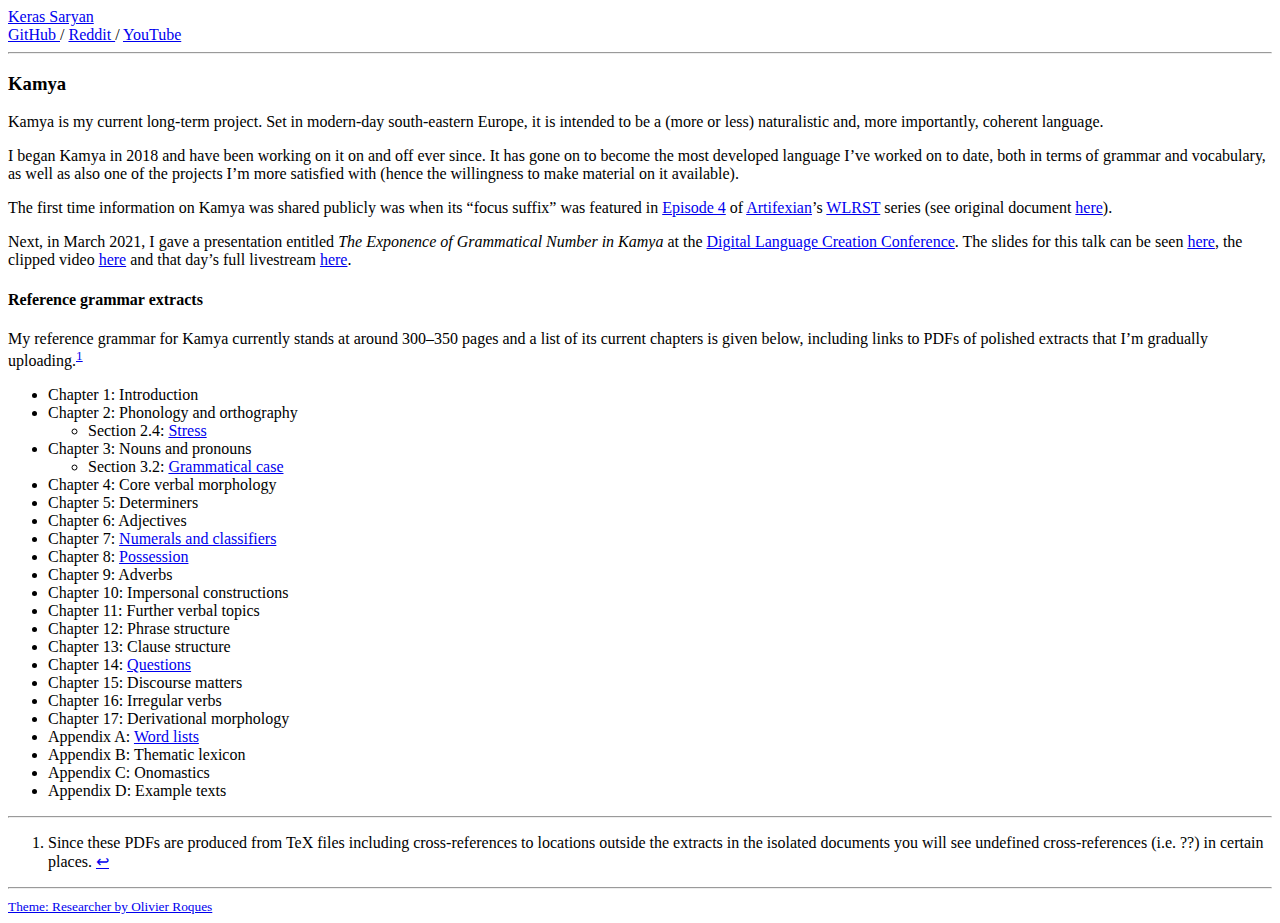
==== docs/kamya/index.html @ ac39c32f "meta" ====
<!DOCTYPE html>
<html><head>
	<meta name="google-site-verification" content="qNJjCOM0kalXE3GTumrhM1nL9TsBurW-8rrKsc01tlY" />

    <meta charset="utf-8">
    <meta name="viewport" content="width=device-width, initial-scale=1, shrink-to-fit=no">
	
    <title>Keras Saryan | Kamya</title>
    <meta name="description" content="My conlanging-related website">
    <meta name="author" content='Keras Saryan'>

    <link href="https://fonts.googleapis.com/css2?family=Inconsolata:wght@400;700&display=swap" rel="stylesheet">
    <link rel="stylesheet" href="https://cdn.jsdelivr.net/npm/bootstrap@4.5.3/dist/css/bootstrap.min.css" integrity="sha384-TX8t27EcRE3e/ihU7zmQxVncDAy5uIKz4rEkgIXeMed4M0jlfIDPvg6uqKI2xXr2" crossorigin="anonymous">

    
    <link rel="stylesheet" href="/sass/researcher.min.css">
	<link rel="stylesheet" href="/custom.css">

    
        <link rel="icon" type="image/ico" href="https://keras-saryan.github.io/img/favicon.ico">
    

    
        
    
</head>

    <body><div class="container mt-5">
    <nav class="navbar navbar-expand-sm flex-column flex-sm-row text-nowrap p-0">
        <a class="navbar-brand mx-0 mr-sm-auto" href="https://keras-saryan.github.io/">
          
          Keras Saryan
        </a>
        <div class="navbar-nav flex-row flex-wrap justify-content-center">
            
                
                
                    <a class="nav-item nav-link" href="https://github.com/keras-saryan">
                        GitHub
                    </a>
                    
                        <span class="nav-item navbar-text mx-1">/</span>
                    
                
                    <a class="nav-item nav-link" href="https://www.reddit.com/user/keras_saryan">
                        Reddit
                    </a>
                    
                        <span class="nav-item navbar-text mx-1">/</span>
                    
                
                    <a class="nav-item nav-link" href="https://www.youtube.com/channel/UCV0hdWj_AWvfxLBiOFaXoxw">
                        YouTube
                    </a>
                    
                
            
        </div>
    </nav>
</div>
<hr>
<div id="content">
<div class="container">
    <h3 id="kamya">Kamya</h3>
<p>Kamya is my current long-term project. Set in modern-day south-eastern Europe, it is intended to be a (more or less) naturalistic and, more importantly, coherent language.</p>
<p>I began Kamya in 2018 and have been working on it on and off ever since. It has gone on to become the most developed language I&rsquo;ve worked on to date, both in terms of grammar and vocabulary, as well as also one of the projects I&rsquo;m more satisfied with (hence the willingness to make material on it available).</p>
<p>The first time information on Kamya was shared publicly was when its &ldquo;focus suffix&rdquo; was featured in <a href="https://www.youtube.com/watch?v=MyU7XsDCIc8&amp;t=122s">Episode 4</a> of <a href="https://www.youtube.com/channel/UCeh-pJYRZTBJDXMNZeWSUVA">Artifexian</a>&rsquo;s <a href="https://youtube.com/playlist?list=PLduA6tsl3gyjAoPbTEXUlhIlOVFSG7LMs">WLRST</a> series (see original document <a href="../docs/kamya-wlrst-2020.pdf">here</a>).</p>
<p>Next, in March 2021, I gave a presentation entitled <em>The Exponence of Grammatical Number in Kamya</em> at the <a href="https://conlang.org/language-creation-conference/dlcc-2021/">Digital Language Creation Conference</a>. The slides for this talk can be seen <a href="../docs/kamya-dlcc-2021.pdf">here</a>, the clipped video <a href="https://www.youtube.com/watch?v=NEINfK5rmO4">here</a> and that day&rsquo;s full livestream <a href="https://www.youtube.com/watch?v=Q7u-bB_gUeM&amp;t=10065s">here</a>.</p>
<h4 id="reference-grammar-extracts">Reference grammar extracts</h4>
<p>My reference grammar for Kamya currently stands at around 300&ndash;350 pages and a list of its current chapters is given below, including links to PDFs of polished extracts that I&rsquo;m gradually uploading.<sup id="fnref:1"><a href="#fn:1" class="footnote-ref" role="doc-noteref">1</a></sup></p>
<ul>
<li>Chapter 1: Introduction</li>
<li>Chapter 2: Phonology and orthography
<ul>
<li>Section 2.4: <a href="../docs/kamya-stress.pdf">Stress</a></li>
</ul>
</li>
<li>Chapter 3: Nouns and pronouns
<ul>
<li>Section 3.2: <a href="../docs/kamya-case.pdf">Grammatical case</a></li>
</ul>
</li>
<li>Chapter 4: Core verbal morphology</li>
<li>Chapter 5: Determiners</li>
<li>Chapter 6: Adjectives</li>
<li>Chapter 7: <a href="../docs/kamya-numerals.pdf">Numerals and classifiers</a></li>
<li>Chapter 8: <a href="../docs/kamya-possession.pdf">Possession</a></li>
<li>Chapter 9: Adverbs</li>
<li>Chapter 10: Impersonal constructions</li>
<li>Chapter 11: Further verbal topics</li>
<li>Chapter 12: Phrase structure</li>
<li>Chapter 13: Clause structure</li>
<li>Chapter 14: <a href="../docs/kamya-questions.pdf">Questions</a></li>
<li>Chapter 15: Discourse matters</li>
<li>Chapter 16: Irregular verbs</li>
<li>Chapter 17: Derivational morphology</li>
<li>Appendix A: <a href="../docs/kamya-word-lists.pdf">Word lists</a></li>
<li>Appendix B: Thematic lexicon</li>
<li>Appendix C: Onomastics</li>
<li>Appendix D: Example texts</li>
</ul>
<section class="footnotes" role="doc-endnotes">
<hr>
<ol>
<li id="fn:1" role="doc-endnote">
<p>Since these PDFs are produced from TeX files including cross-references to locations outside the extracts in the isolated documents you will see undefined cross-references (i.e. ??) in certain places. <a href="#fnref:1" class="footnote-backref" role="doc-backlink">&#x21a9;&#xfe0e;</a></p>
</li>
</ol>
</section>

</div>

        </div><div id="footer" class="mb-5">
    
        <hr>
        <div class="container text-center">
            <a href="https://github.com/ojroques/hugo-researcher"><small>Theme: Researcher by Olivier Roques</small></a>
        </div>
    
</div>
</body>
</html>
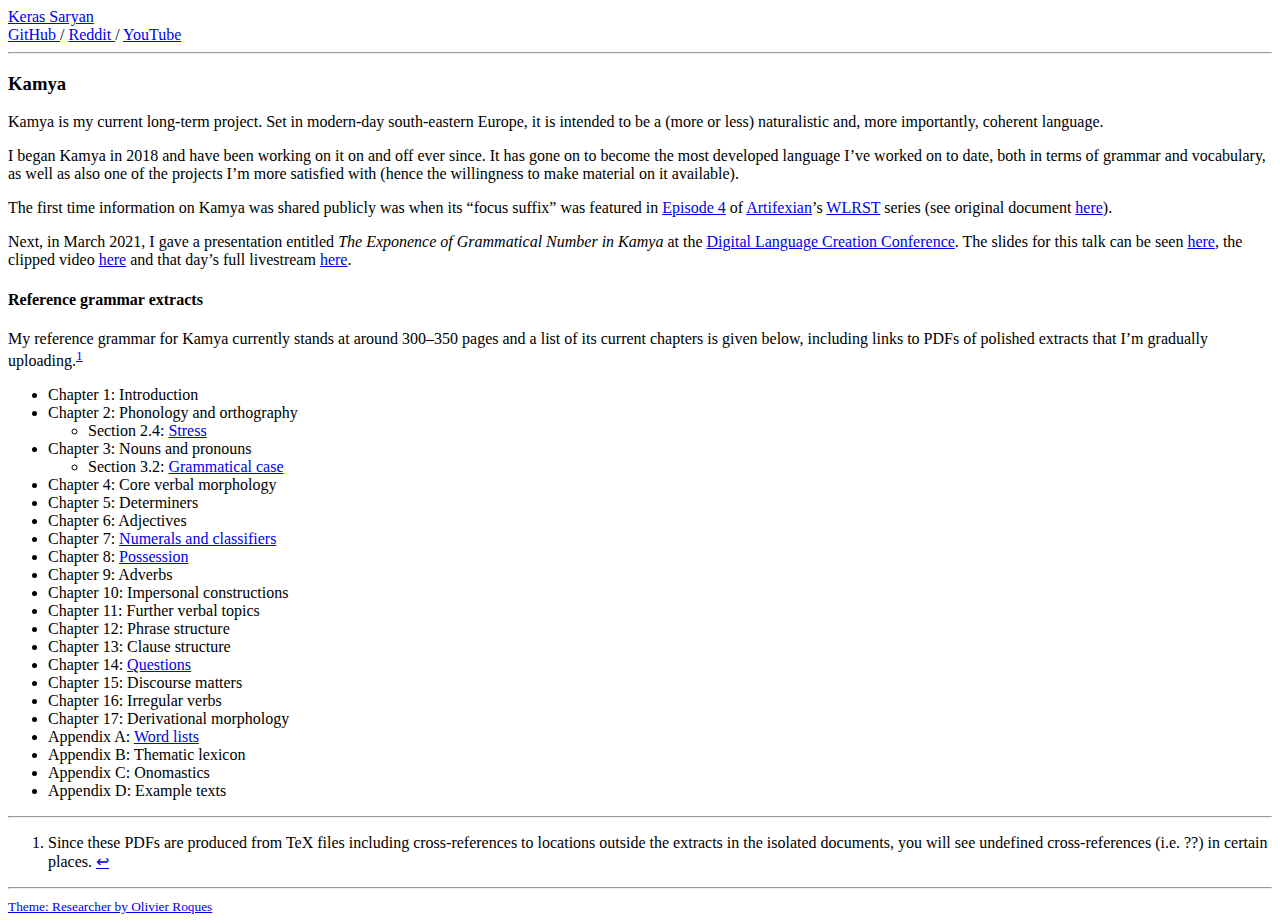
==== commit f4dfd3f2: "updated about" ====
--- a/docs/kamya/index.html
+++ b/docs/kamya/index.html
@@ -103,7 +103,7 @@
 <hr>
 <ol>
 <li id="fn:1" role="doc-endnote">
-<p>Since these PDFs are produced from TeX files including cross-references to locations outside the extracts in the isolated documents you will see undefined cross-references (i.e. ??) in certain places. <a href="#fnref:1" class="footnote-backref" role="doc-backlink">&#x21a9;&#xfe0e;</a></p>
+<p>Since these PDFs are produced from TeX files including cross-references to locations outside the extracts in the isolated documents, you will see undefined cross-references (i.e. ??) in certain places. <a href="#fnref:1" class="footnote-backref" role="doc-backlink">&#x21a9;&#xfe0e;</a></p>
 </li>
 </ol>
 </section>
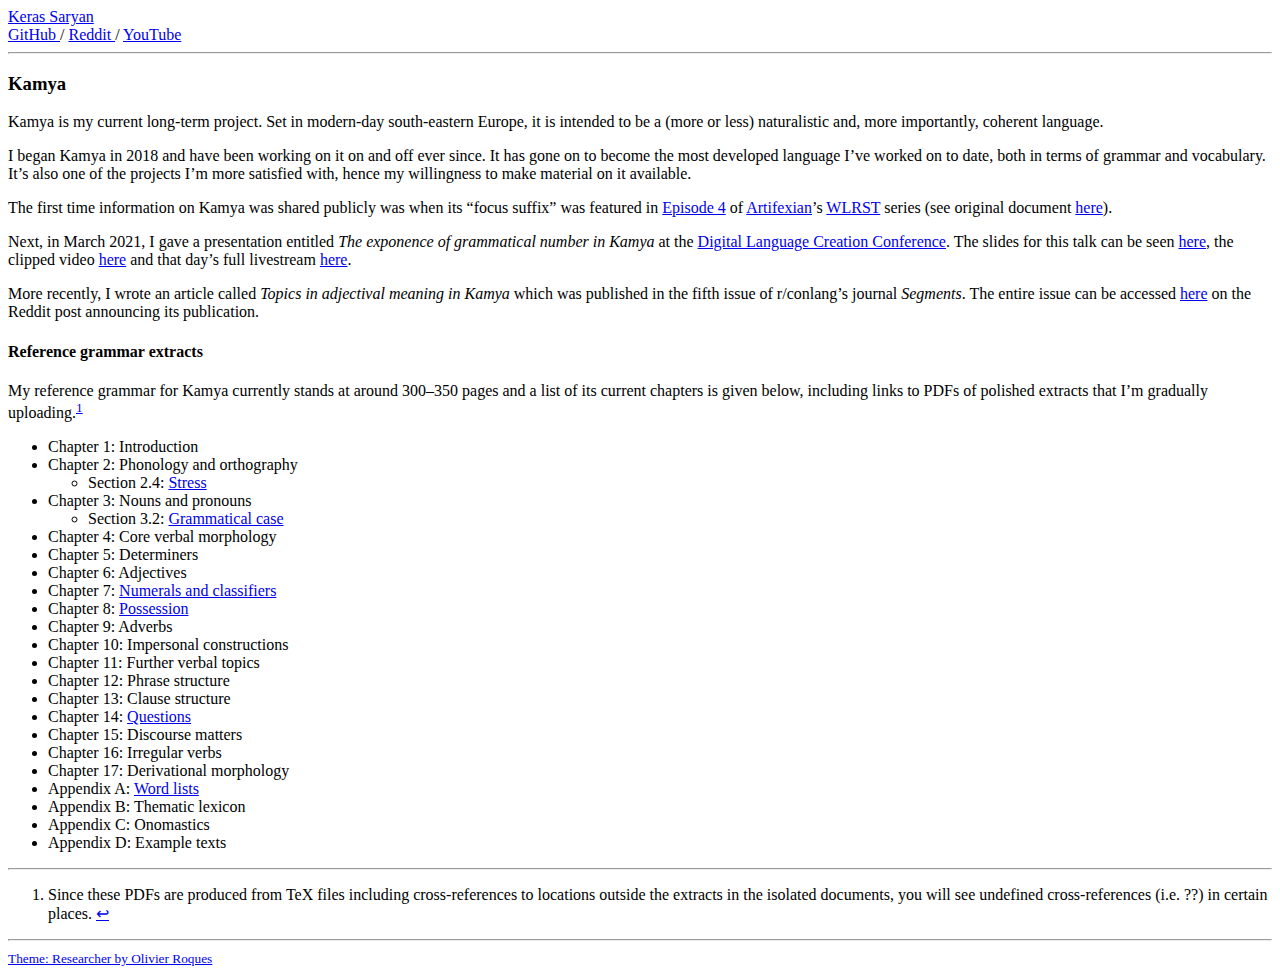
==== commit 408efa8b: "build" ====
--- a/docs/kamya/index.html
+++ b/docs/kamya/index.html
@@ -63,9 +63,10 @@
 <div class="container">
     <h3 id="kamya">Kamya</h3>
 <p>Kamya is my current long-term project. Set in modern-day south-eastern Europe, it is intended to be a (more or less) naturalistic and, more importantly, coherent language.</p>
-<p>I began Kamya in 2018 and have been working on it on and off ever since. It has gone on to become the most developed language I&rsquo;ve worked on to date, both in terms of grammar and vocabulary, as well as also one of the projects I&rsquo;m more satisfied with (hence the willingness to make material on it available).</p>
+<p>I began Kamya in 2018 and have been working on it on and off ever since. It has gone on to become the most developed language I&rsquo;ve worked on to date, both in terms of grammar and vocabulary. It&rsquo;s also one of the projects I&rsquo;m more satisfied with, hence my willingness to make material on it available.</p>
 <p>The first time information on Kamya was shared publicly was when its &ldquo;focus suffix&rdquo; was featured in <a href="https://www.youtube.com/watch?v=MyU7XsDCIc8&amp;t=122s">Episode 4</a> of <a href="https://www.youtube.com/channel/UCeh-pJYRZTBJDXMNZeWSUVA">Artifexian</a>&rsquo;s <a href="https://youtube.com/playlist?list=PLduA6tsl3gyjAoPbTEXUlhIlOVFSG7LMs">WLRST</a> series (see original document <a href="../docs/kamya-wlrst-2020.pdf">here</a>).</p>
-<p>Next, in March 2021, I gave a presentation entitled <em>The Exponence of Grammatical Number in Kamya</em> at the <a href="https://conlang.org/language-creation-conference/dlcc-2021/">Digital Language Creation Conference</a>. The slides for this talk can be seen <a href="../docs/kamya-dlcc-2021.pdf">here</a>, the clipped video <a href="https://www.youtube.com/watch?v=NEINfK5rmO4">here</a> and that day&rsquo;s full livestream <a href="https://www.youtube.com/watch?v=Q7u-bB_gUeM&amp;t=10065s">here</a>.</p>
+<p>Next, in March 2021, I gave a presentation entitled <em>The exponence of grammatical number in Kamya</em> at the <a href="https://conlang.org/language-creation-conference/dlcc-2021/">Digital Language Creation Conference</a>. The slides for this talk can be seen <a href="../docs/kamya-dlcc-2021.pdf">here</a>, the clipped video <a href="https://www.youtube.com/watch?v=NEINfK5rmO4">here</a> and that day&rsquo;s full livestream <a href="https://www.youtube.com/watch?v=Q7u-bB_gUeM&amp;t=10065s">here</a>.</p>
+<p>More recently, I wrote an article called <em>Topics in adjectival meaning in Kamya</em> which was published in the fifth issue of r/conlang&rsquo;s journal <em>Segments</em>. The entire issue can be accessed <a href="https://www.reddit.com/r/conlangs/comments/ug4vob/segments_a_journal_of_constructed_languages_issue/">here</a> on the Reddit post announcing its publication.</p>
 <h4 id="reference-grammar-extracts">Reference grammar extracts</h4>
 <p>My reference grammar for Kamya currently stands at around 300&ndash;350 pages and a list of its current chapters is given below, including links to PDFs of polished extracts that I&rsquo;m gradually uploading.<sup id="fnref:1"><a href="#fn:1" class="footnote-ref" role="doc-noteref">1</a></sup></p>
 <ul>
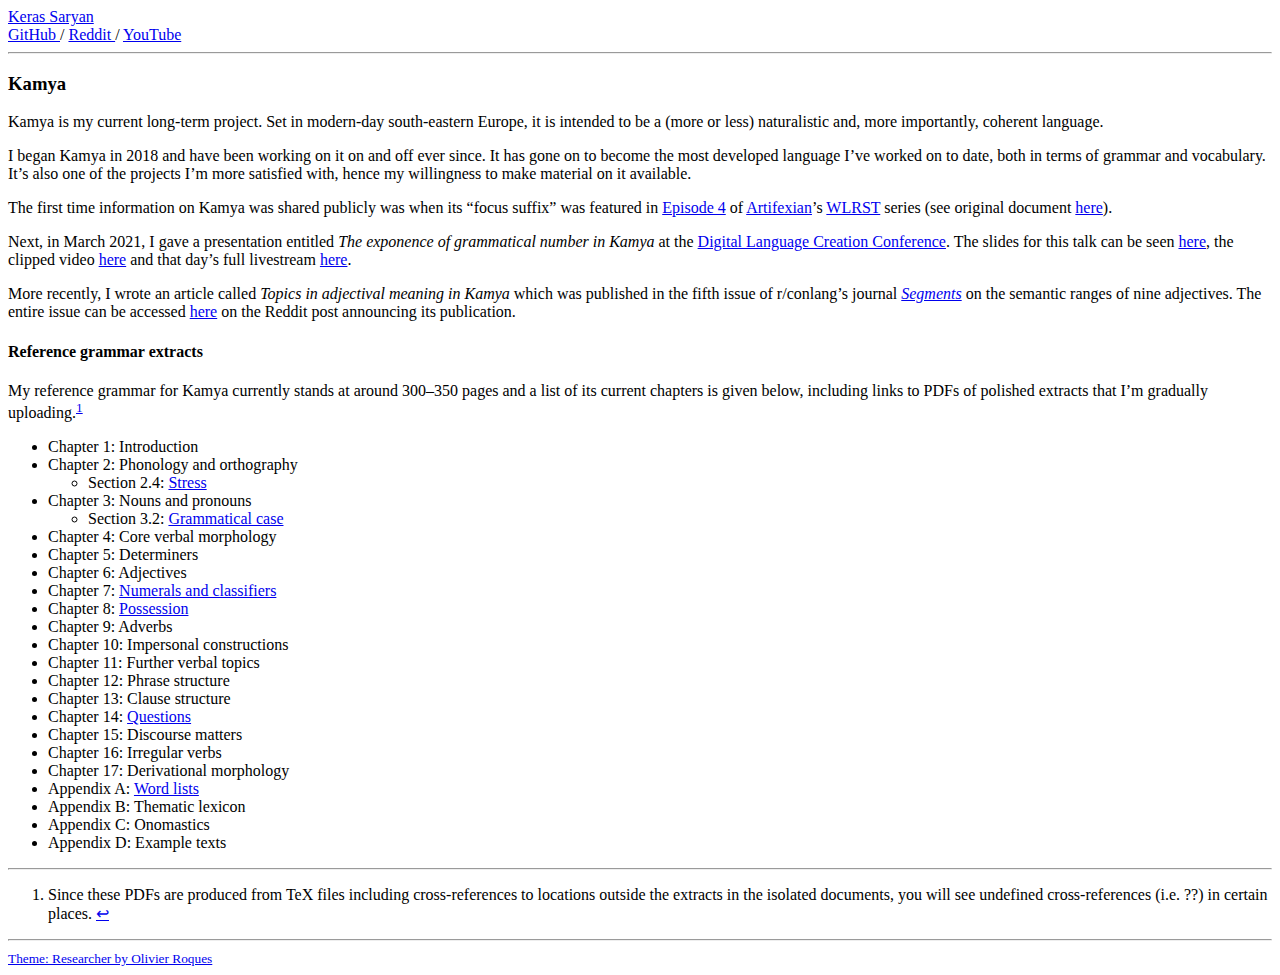
==== commit 608ad11a: "tad more" ====
--- a/docs/kamya/index.html
+++ b/docs/kamya/index.html
@@ -66,7 +66,7 @@
 <p>I began Kamya in 2018 and have been working on it on and off ever since. It has gone on to become the most developed language I&rsquo;ve worked on to date, both in terms of grammar and vocabulary. It&rsquo;s also one of the projects I&rsquo;m more satisfied with, hence my willingness to make material on it available.</p>
 <p>The first time information on Kamya was shared publicly was when its &ldquo;focus suffix&rdquo; was featured in <a href="https://www.youtube.com/watch?v=MyU7XsDCIc8&amp;t=122s">Episode 4</a> of <a href="https://www.youtube.com/channel/UCeh-pJYRZTBJDXMNZeWSUVA">Artifexian</a>&rsquo;s <a href="https://youtube.com/playlist?list=PLduA6tsl3gyjAoPbTEXUlhIlOVFSG7LMs">WLRST</a> series (see original document <a href="../docs/kamya-wlrst-2020.pdf">here</a>).</p>
 <p>Next, in March 2021, I gave a presentation entitled <em>The exponence of grammatical number in Kamya</em> at the <a href="https://conlang.org/language-creation-conference/dlcc-2021/">Digital Language Creation Conference</a>. The slides for this talk can be seen <a href="../docs/kamya-dlcc-2021.pdf">here</a>, the clipped video <a href="https://www.youtube.com/watch?v=NEINfK5rmO4">here</a> and that day&rsquo;s full livestream <a href="https://www.youtube.com/watch?v=Q7u-bB_gUeM&amp;t=10065s">here</a>.</p>
-<p>More recently, I wrote an article called <em>Topics in adjectival meaning in Kamya</em> which was published in the fifth issue of r/conlang&rsquo;s journal <em>Segments</em>. The entire issue can be accessed <a href="https://www.reddit.com/r/conlangs/comments/ug4vob/segments_a_journal_of_constructed_languages_issue/">here</a> on the Reddit post announcing its publication.</p>
+<p>More recently, I wrote an article called <em>Topics in adjectival meaning in Kamya</em> which was published in the fifth issue of r/conlang&rsquo;s journal <a href="https://www.reddit.com/r/conlangs/wiki/meta/segments"><em>Segments</em></a> on the semantic ranges of nine adjectives. The entire issue can be accessed <a href="https://www.reddit.com/r/conlangs/comments/ug4vob/segments_a_journal_of_constructed_languages_issue/">here</a> on the Reddit post announcing its publication.</p>
 <h4 id="reference-grammar-extracts">Reference grammar extracts</h4>
 <p>My reference grammar for Kamya currently stands at around 300&ndash;350 pages and a list of its current chapters is given below, including links to PDFs of polished extracts that I&rsquo;m gradually uploading.<sup id="fnref:1"><a href="#fn:1" class="footnote-ref" role="doc-noteref">1</a></sup></p>
 <ul>
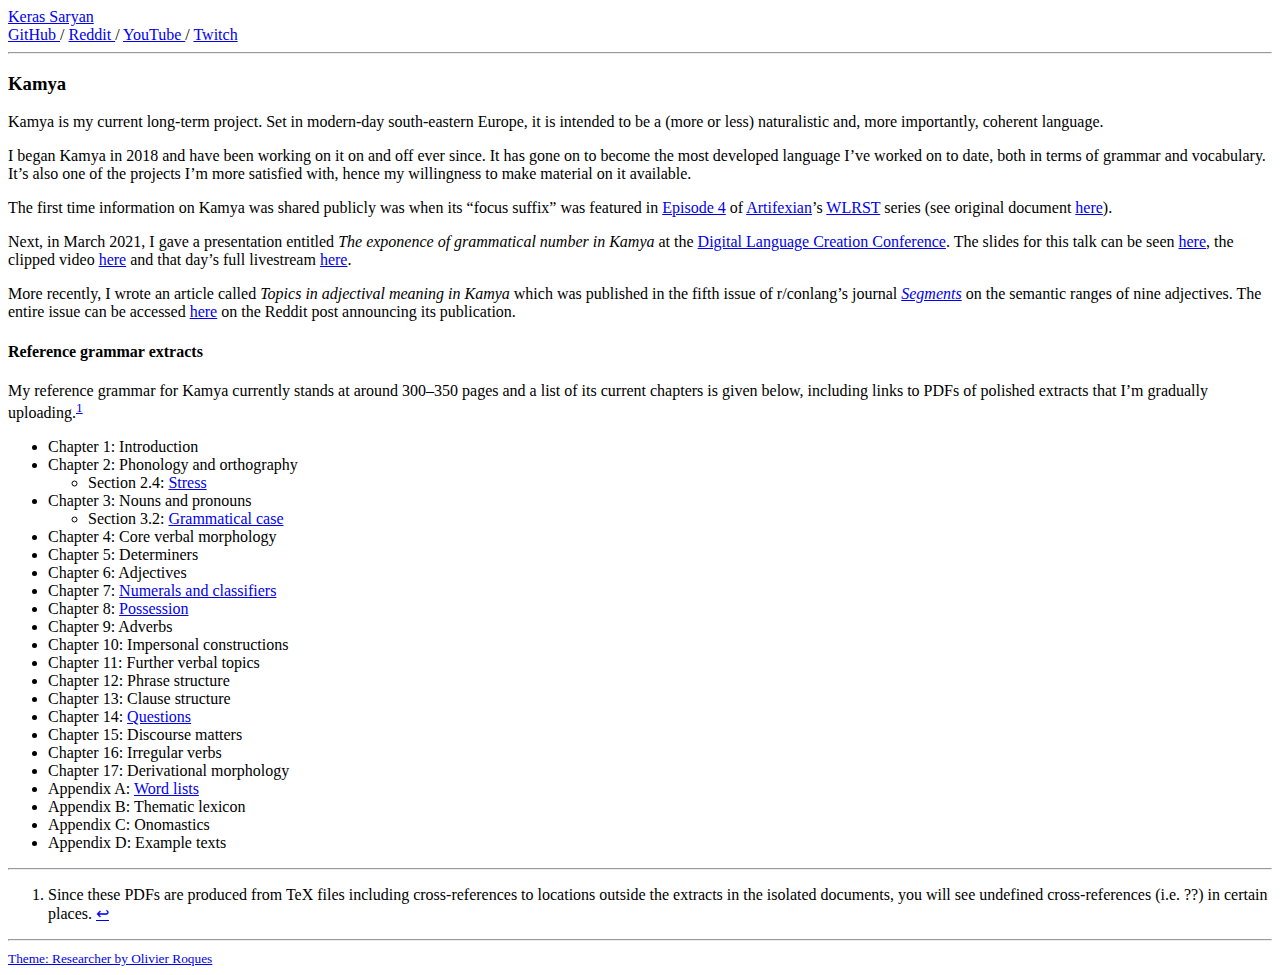
==== commit 9e4a65c8: "added Xwere Gonom" ====
--- a/docs/kamya/index.html
+++ b/docs/kamya/index.html
@@ -51,6 +51,13 @@
                 
                     <a class="nav-item nav-link" href="https://www.youtube.com/channel/UCV0hdWj_AWvfxLBiOFaXoxw">
                         YouTube
+                    </a>
+                    
+                        <span class="nav-item navbar-text mx-1">/</span>
+                    
+                
+                    <a class="nav-item nav-link" href="https://www.twitch.tv/keras_saryan">
+                        Twitch
                     </a>
                     
                 
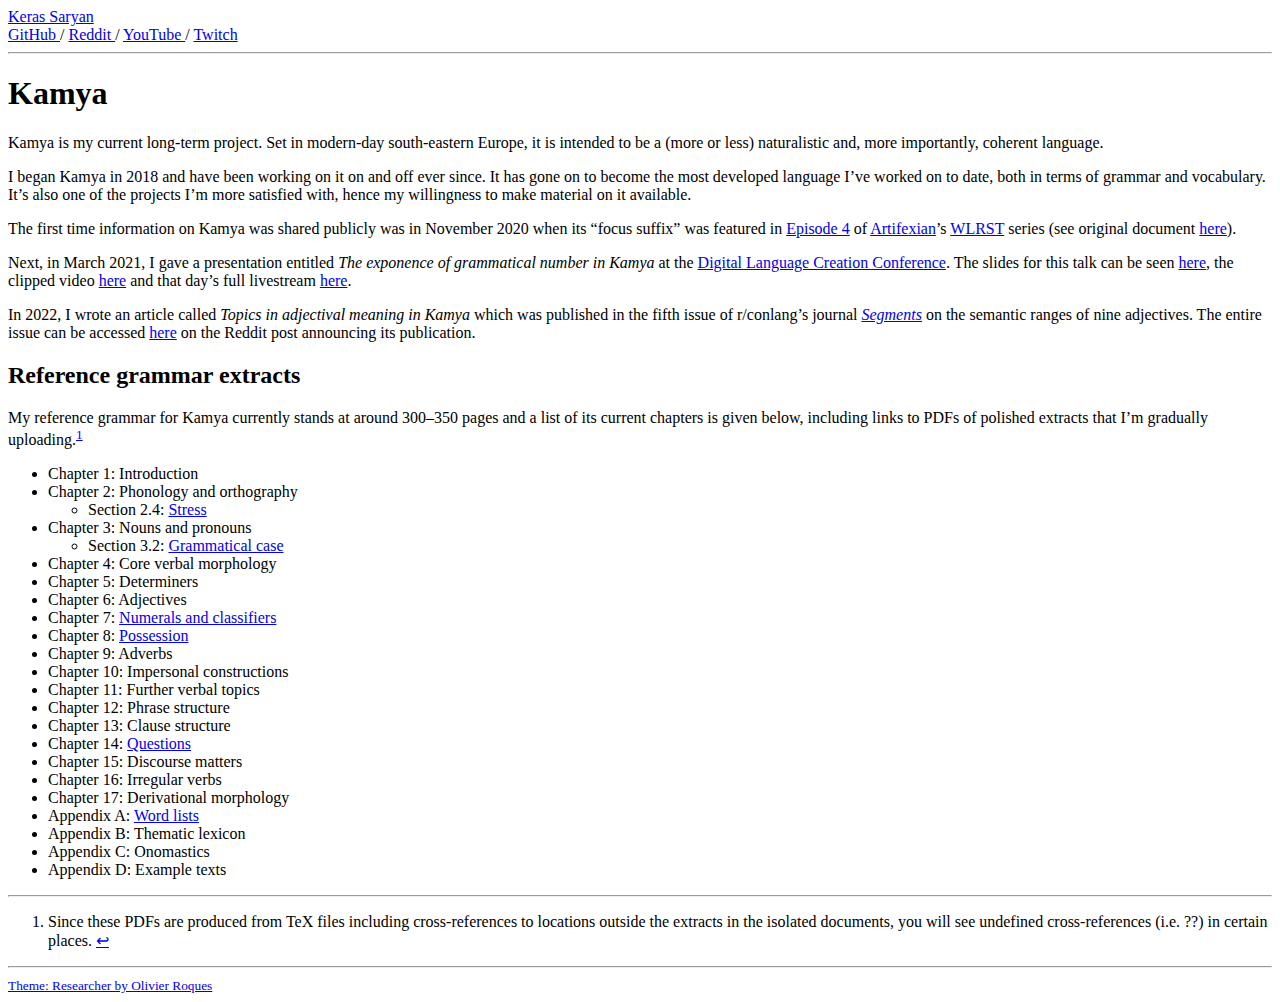
==== commit a651ad3b: "minor content and style edits" ====
--- a/docs/kamya/index.html
+++ b/docs/kamya/index.html
@@ -49,7 +49,7 @@
                         <span class="nav-item navbar-text mx-1">/</span>
                     
                 
-                    <a class="nav-item nav-link" href="https://www.youtube.com/channel/UCV0hdWj_AWvfxLBiOFaXoxw">
+                    <a class="nav-item nav-link" href="https://www.youtube.com/@keras_saryan">
                         YouTube
                     </a>
                     
@@ -68,13 +68,13 @@
 <hr>
 <div id="content">
 <div class="container">
-    <h3 id="kamya">Kamya</h3>
+    <h1 id="kamya">Kamya</h1>
 <p>Kamya is my current long-term project. Set in modern-day south-eastern Europe, it is intended to be a (more or less) naturalistic and, more importantly, coherent language.</p>
 <p>I began Kamya in 2018 and have been working on it on and off ever since. It has gone on to become the most developed language I&rsquo;ve worked on to date, both in terms of grammar and vocabulary. It&rsquo;s also one of the projects I&rsquo;m more satisfied with, hence my willingness to make material on it available.</p>
-<p>The first time information on Kamya was shared publicly was when its &ldquo;focus suffix&rdquo; was featured in <a href="https://www.youtube.com/watch?v=MyU7XsDCIc8&amp;t=122s">Episode 4</a> of <a href="https://www.youtube.com/channel/UCeh-pJYRZTBJDXMNZeWSUVA">Artifexian</a>&rsquo;s <a href="https://youtube.com/playlist?list=PLduA6tsl3gyjAoPbTEXUlhIlOVFSG7LMs">WLRST</a> series (see original document <a href="../docs/kamya-wlrst-2020.pdf">here</a>).</p>
+<p>The first time information on Kamya was shared publicly was in November 2020 when its &ldquo;focus suffix&rdquo; was featured in <a href="https://www.youtube.com/watch?v=MyU7XsDCIc8&amp;t=122s">Episode 4</a> of <a href="https://www.youtube.com/channel/UCeh-pJYRZTBJDXMNZeWSUVA">Artifexian</a>&rsquo;s <a href="https://youtube.com/playlist?list=PLduA6tsl3gyjAoPbTEXUlhIlOVFSG7LMs">WLRST</a> series (see original document <a href="../docs/kamya-wlrst-2020.pdf">here</a>).</p>
 <p>Next, in March 2021, I gave a presentation entitled <em>The exponence of grammatical number in Kamya</em> at the <a href="https://conlang.org/language-creation-conference/dlcc-2021/">Digital Language Creation Conference</a>. The slides for this talk can be seen <a href="../docs/kamya-dlcc-2021.pdf">here</a>, the clipped video <a href="https://www.youtube.com/watch?v=NEINfK5rmO4">here</a> and that day&rsquo;s full livestream <a href="https://www.youtube.com/watch?v=Q7u-bB_gUeM&amp;t=10065s">here</a>.</p>
-<p>More recently, I wrote an article called <em>Topics in adjectival meaning in Kamya</em> which was published in the fifth issue of r/conlang&rsquo;s journal <a href="https://www.reddit.com/r/conlangs/wiki/meta/segments"><em>Segments</em></a> on the semantic ranges of nine adjectives. The entire issue can be accessed <a href="https://www.reddit.com/r/conlangs/comments/ug4vob/segments_a_journal_of_constructed_languages_issue/">here</a> on the Reddit post announcing its publication.</p>
-<h4 id="reference-grammar-extracts">Reference grammar extracts</h4>
+<p>In 2022, I wrote an article called <em>Topics in adjectival meaning in Kamya</em> which was published in the fifth issue of r/conlang&rsquo;s journal <a href="https://www.reddit.com/r/conlangs/wiki/meta/segments"><em>Segments</em></a> on the semantic ranges of nine adjectives. The entire issue can be accessed <a href="https://www.reddit.com/r/conlangs/comments/ug4vob/segments_a_journal_of_constructed_languages_issue/">here</a> on the Reddit post announcing its publication.</p>
+<h2 id="reference-grammar-extracts">Reference grammar extracts</h2>
 <p>My reference grammar for Kamya currently stands at around 300&ndash;350 pages and a list of its current chapters is given below, including links to PDFs of polished extracts that I&rsquo;m gradually uploading.<sup id="fnref:1"><a href="#fn:1" class="footnote-ref" role="doc-noteref">1</a></sup></p>
 <ul>
 <li>Chapter 1: Introduction</li>
@@ -107,14 +107,14 @@
 <li>Appendix C: Onomastics</li>
 <li>Appendix D: Example texts</li>
 </ul>
-<section class="footnotes" role="doc-endnotes">
+<div class="footnotes" role="doc-endnotes">
 <hr>
 <ol>
-<li id="fn:1" role="doc-endnote">
-<p>Since these PDFs are produced from TeX files including cross-references to locations outside the extracts in the isolated documents, you will see undefined cross-references (i.e. ??) in certain places. <a href="#fnref:1" class="footnote-backref" role="doc-backlink">&#x21a9;&#xfe0e;</a></p>
+<li id="fn:1">
+<p>Since these PDFs are produced from TeX files including cross-references to locations outside the extracts in the isolated documents, you will see undefined cross-references (i.e. ??) in certain places.&#160;<a href="#fnref:1" class="footnote-backref" role="doc-backlink">&#x21a9;&#xfe0e;</a></p>
 </li>
 </ol>
-</section>
+</div>
 
 </div>
 
